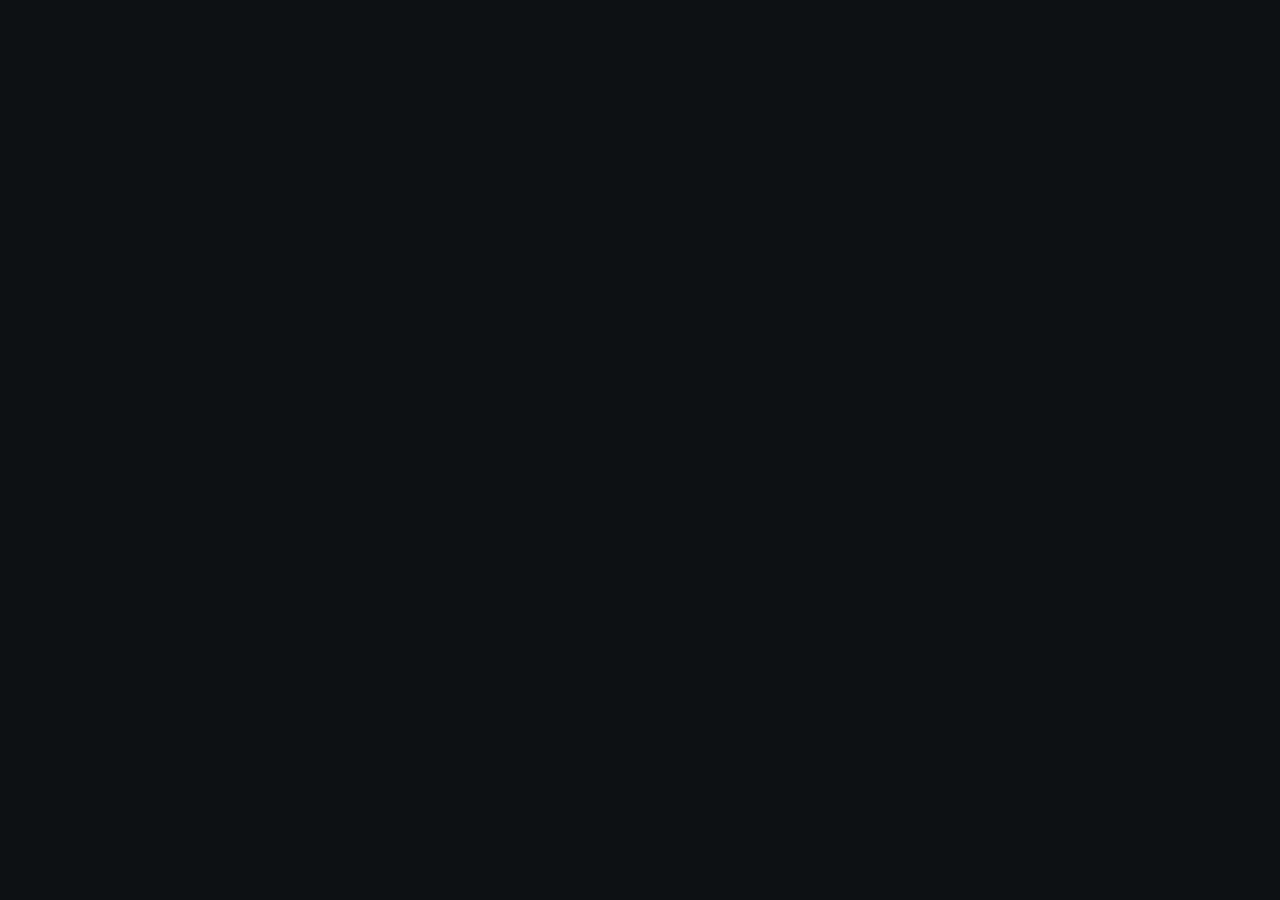
==== ui/index.html @ b1cc2a41 "Interfaz gráfica sobria y oscura (pywebview) Ventana con perfil, recomendaciones en tarjetas con por" ====
<!doctype html>
<html lang="es">
<head>
  <meta charset="utf-8">
  <meta name="viewport" content="width=device-width, initial-scale=1">
  <title>RECOMENDADOR</title>
  <link rel="stylesheet" href="estilo.css">
</head>
<body>
  <!-- Configuración inicial (solo la primera vez) -->
  <section id="pantalla-inicio" class="inicio" hidden>
    <div class="inicio-tarjeta">
      <p class="marca">RECOMENDADOR</p>
      <h1>Conecta tu cuenta de Steam</h1>
      <p class="suave">Tus claves se guardan solo en este ordenador.</p>
      <form id="form-inicio" class="formulario" autocomplete="off">
        <label>
          <span>API key de Steam</span>
          <input name="steam_key" type="password" required spellcheck="false">
          <small>Consíguela gratis en <a href="#" data-url="https://steamcommunity.com/dev/apikey">steamcommunity.com/dev/apikey</a>. En «Domain name» pon <code>localhost</code>.</small>
        </label>
        <label>
          <span>Tu perfil de Steam</span>
          <input name="perfil" required spellcheck="false" placeholder="URL del perfil, nombre o SteamID64">
          <small>El perfil y los «Detalles de juego» deben ser públicos.</small>
        </label>
        <label>
          <span>API key de Anthropic <em>(opcional)</em></span>
          <input name="anthropic_key" type="password" spellcheck="false">
          <small>Solo para el modo IA. Sin ella, el modo normal funciona igual y es gratis.</small>
        </label>
        <p class="error" id="error-inicio" hidden></p>
        <button class="boton primario" type="submit">Conectar y sincronizar</button>
      </form>
    </div>
  </section>

  <!-- Aplicación -->
  <div id="aplicacion" class="aplicacion" hidden>
    <aside class="lateral">
      <p class="marca">RECOMENDADOR</p>
      <nav class="menu">
        <button class="menu-item activo" data-vista="perfil">Perfil</button>
        <button class="menu-item" data-vista="recomendaciones">Recomendaciones</button>
        <button class="menu-item" data-vista="preguntas">Preguntas</button>
        <button class="menu-item" data-vista="ajustes">Ajustes</button>
      </nav>
      <div class="lateral-pie">
        <div id="estado-tarea" class="estado-tarea" hidden>
          <p id="estado-mensaje"></p>
          <div class="barra"><div id="estado-barra"></div></div>
        </div>
        <button id="boton-sincronizar" class="boton secundario ancho">Sincronizar con Steam</button>
      </div>
    </aside>

    <main class="contenido">
      <!-- Perfil -->
      <section class="vista" id="vista-perfil">
        <header class="cabecera">
          <h1>Tu perfil</h1>
          <p class="suave">Calculado a partir de las horas que has jugado.</p>
        </header>
        <div id="perfil-vacio" class="vacio" hidden>
          <p>Todavía no hay datos. Sincroniza tu biblioteca para empezar.</p>
        </div>
        <div id="perfil-datos">
          <div class="cifras" id="perfil-cifras"></div>
          <h2>Lo que más te engancha</h2>
          <div class="rejilla" id="perfil-favoritos"></div>
          <div class="dos-columnas">
            <div>
              <h2>Tus etiquetas fuertes</h2>
              <div id="perfil-etiquetas" class="etiquetas"></div>
            </div>
            <div>
              <h2>Jugando estas semanas</h2>
              <ul id="perfil-recientes" class="lista"></ul>
            </div>
          </div>
        </div>
      </section>

      <!-- Recomendaciones -->
      <section class="vista" id="vista-recomendaciones" hidden>
        <header class="cabecera fila">
          <div>
            <h1>Recomendaciones</h1>
            <p class="suave">Juegos que no tienes y que encajan con lo que juegas.</p>
          </div>
          <div class="acciones">
            <div class="selector" role="radiogroup" aria-label="Modo">
              <button class="selector-opcion activo" data-modo="normal" role="radio" aria-checked="true">Normal</button>
              <button class="selector-opcion" data-modo="ia" role="radio" aria-checked="false">IA</button>
            </div>
            <button id="boton-recomendar" class="boton primario">Buscar</button>
          </div>
        </header>
        <div id="recomendaciones-progreso" class="progreso" hidden>
          <p id="recomendaciones-mensaje"></p>
          <div class="barra"><div id="recomendaciones-barra"></div></div>
        </div>
        <div id="recomendaciones-vacio" class="vacio">
          <p>Pulsa «Buscar» para ver tus recomendaciones.</p>
          <p class="suave">Si quieres afinarlas, responde antes a las preguntas.</p>
        </div>
        <div class="rejilla grande" id="recomendaciones-lista"></div>
      </section>

      <!-- Preguntas -->
      <section class="vista" id="vista-preguntas" hidden>
        <header class="cabecera">
          <h1>Preguntas</h1>
          <p class="suave">Tus respuestas se tienen en cuenta en cada recomendación.</p>
        </header>
        <form id="form-preguntas" class="preguntas"></form>
      </section>

      <!-- Ajustes -->
      <section class="vista" id="vista-ajustes" hidden>
        <header class="cabecera">
          <h1>Ajustes</h1>
          <p class="suave">Deja un campo vacío para conservar lo que ya tienes.</p>
        </header>
        <form id="form-ajustes" class="formulario estrecho" autocomplete="off">
          <label>
            <span>API key de Steam</span>
            <input name="steam_key" type="password" spellcheck="false" placeholder="Guardada · escribe para cambiarla">
          </label>
          <label>
            <span>Perfil de Steam</span>
            <input name="perfil" spellcheck="false" id="ajustes-perfil">
          </label>
          <label>
            <span>API key de Anthropic</span>
            <input name="anthropic_key" type="password" spellcheck="false" id="ajustes-ia">
          </label>
          <p class="error" id="error-ajustes" hidden></p>
          <div class="fila-botones">
            <button class="boton primario" type="submit">Guardar</button>
            <button class="boton fantasma" type="button" id="boton-quitar-ia" hidden>Quitar clave de IA</button>
          </div>
        </form>
        <h2>Descartados</h2>
        <p class="suave">Juegos que marcaste para que no vuelvan a salir.</p>
        <ul id="lista-descartados" class="lista"></ul>
      </section>
    </main>
  </div>

  <div id="aviso" class="aviso" role="status" hidden></div>
  <script src="app.js"></script>
</body>
</html>
---- ui/estilo.css ----
/* RECOMENDADOR · diseño sobrio y oscuro */
:root {
  --fondo: #0e0f12;
  --panel: #15171b;
  --panel-alto: #1b1e23;
  --borde: #272a30;
  --borde-fuerte: #353941;
  --texto: #e6e7e9;
  --suave: #9a9fa8;
  --tenue: #686d76;
  --acento: #c4a466;
  --acento-texto: #16130c;
  --peligro: #d0796d;
  --radio: 8px;
  --fuente: "Segoe UI Variable Text", "Segoe UI", system-ui, -apple-system, sans-serif;
  color-scheme: dark;
}

* { box-sizing: border-box; }
html, body { height: 100%; margin: 0; }
body {
  background: var(--fondo);
  color: var(--texto);
  font: 14px/1.5 var(--fuente);
  -webkit-font-smoothing: antialiased;
}
[hidden] { display: none !important; }
h1, h2, p { margin: 0; }
h1 { font-size: 22px; font-weight: 600; letter-spacing: -0.01em; }
h2 {
  font-size: 12px; font-weight: 600; text-transform: uppercase;
  letter-spacing: 0.08em; color: var(--suave); margin: 32px 0 14px;
}
a { color: var(--acento); text-decoration: none; }
a:hover { text-decoration: underline; }
code { background: var(--panel-alto); padding: 1px 5px; border-radius: 4px; font-size: 12px; }
.suave { color: var(--suave); }
.marca {
  font-size: 11px; font-weight: 700; letter-spacing: 0.24em; color: var(--acento);
}

/* ---------- Botones ---------- */
.boton {
  font: inherit; font-weight: 600; font-size: 13px;
  border-radius: 6px; padding: 9px 16px; cursor: pointer;
  border: 1px solid transparent; transition: background .15s, border-color .15s, opacity .15s;
}
.boton:disabled { opacity: .45; cursor: default; }
.boton.primario { background: var(--acento); color: var(--acento-texto); }
.boton.primario:hover:not(:disabled) { background: #d2b479; }
.boton.secundario { background: var(--panel-alto); color: var(--texto); border-color: var(--borde-fuerte); }
.boton.secundario:hover:not(:disabled) { border-color: var(--tenue); }
.boton.fantasma { background: transparent; color: var(--suave); border-color: var(--borde); }
.boton.fantasma:hover:not(:disabled) { color: var(--texto); border-color: var(--borde-fuerte); }
.boton.pequeno { padding: 6px 11px; font-size: 12px; }
.boton.ancho { width: 100%; }
:focus-visible { outline: 2px solid var(--acento); outline-offset: 2px; }

/* ---------- Pantalla inicial ---------- */
.inicio { min-height: 100%; display: grid; place-items: center; padding: 32px 16px; }
.inicio-tarjeta {
  width: min(460px, 100%); background: var(--panel);
  border: 1px solid var(--borde); border-radius: 12px; padding: 32px;
}
.inicio-tarjeta h1 { margin: 14px 0 6px; }

/* ---------- Formularios ---------- */
.formulario { display: grid; gap: 18px; margin-top: 24px; }
.formulario.estrecho { max-width: 460px; }
.formulario label { display: grid; gap: 6px; }
.formulario label > span { font-weight: 600; font-size: 13px; }
.formulario em { color: var(--tenue); font-style: normal; font-weight: 400; }
.formulario small { color: var(--tenue); font-size: 12px; }
input[type="text"], input[type="password"], input:not([type]) {
  font: inherit; color: var(--texto); background: var(--fondo);
  border: 1px solid var(--borde-fuerte); border-radius: 6px; padding: 9px 11px; width: 100%;
}
input::placeholder { color: var(--tenue); }
input:focus { outline: none; border-color: var(--acento); }
.error {
  color: var(--peligro); font-size: 13px; background: rgba(208, 121, 109, .08);
  border: 1px solid rgba(208, 121, 109, .25); border-radius: 6px; padding: 9px 11px;
}
.fila-botones { display: flex; gap: 10px; }

/* ---------- Estructura ---------- */
.aplicacion { display: grid; grid-template-columns: 220px 1fr; height: 100%; }
.lateral {
  background: var(--panel); border-right: 1px solid var(--borde);
  display: flex; flex-direction: column; padding: 24px 14px 18px;
}
.lateral .marca { padding: 0 10px 24px; }
.menu { display: grid; gap: 2px; }
.menu-item {
  font: inherit; text-align: left; color: var(--suave); background: none; border: 0;
  padding: 9px 10px; border-radius: 6px; cursor: pointer; position: relative;
}
.menu-item:hover { color: var(--texto); background: var(--panel-alto); }
.menu-item.activo { color: var(--texto); background: var(--panel-alto); }
.menu-item.activo::before {
  content: ""; position: absolute; left: -14px; top: 8px; bottom: 8px; width: 2px; background: var(--acento);
}
.lateral-pie { margin-top: auto; display: grid; gap: 12px; }
.estado-tarea p { font-size: 12px; color: var(--suave); margin-bottom: 6px;
  white-space: nowrap; overflow: hidden; text-overflow: ellipsis; }

.contenido { overflow-y: auto; padding: 36px 40px 56px; }
.vista { max-width: 1120px; }
.cabecera { margin-bottom: 8px; }
.cabecera .suave { margin-top: 4px; }
.cabecera.fila { display: flex; justify-content: space-between; align-items: flex-end; gap: 16px; flex-wrap: wrap; }
.acciones { display: flex; gap: 10px; align-items: center; }

/* ---------- Barra de progreso ---------- */
.barra { height: 3px; background: var(--borde); border-radius: 2px; overflow: hidden; }
.barra > div { height: 100%; width: 0; background: var(--acento); transition: width .3s; }
.barra.indeterminada > div { width: 30%; animation: deslizar 1.2s ease-in-out infinite; }
@keyframes deslizar { from { transform: translateX(-100%); } to { transform: translateX(340%); } }
.progreso { margin-top: 24px; }
.progreso p { color: var(--suave); font-size: 13px; margin-bottom: 8px; }

/* ---------- Cifras ---------- */
.cifras { display: grid; grid-template-columns: repeat(4, 1fr); gap: 12px; margin-top: 24px; }
.cifra { background: var(--panel); border: 1px solid var(--borde); border-radius: var(--radio); padding: 16px 18px; }
.cifra strong { display: block; font-size: 24px; font-weight: 600; font-variant-numeric: tabular-nums; }
.cifra span { color: var(--suave); font-size: 12px; }

/* ---------- Tarjetas de juego ---------- */
.rejilla { display: grid; grid-template-columns: repeat(auto-fill, minmax(210px, 1fr)); gap: 14px; }
.rejilla.grande { grid-template-columns: repeat(auto-fill, minmax(300px, 1fr)); margin-top: 24px; gap: 16px; }
.tarjeta {
  background: var(--panel); border: 1px solid var(--borde); border-radius: var(--radio);
  overflow: hidden; display: flex; flex-direction: column;
  transition: border-color .15s, opacity .25s, transform .25s;
}
.tarjeta:hover { border-color: var(--borde-fuerte); }
.tarjeta.saliendo { opacity: 0; transform: scale(.97); }
.portada { aspect-ratio: 460 / 215; background: var(--panel-alto); display: block; width: 100%; object-fit: cover; }
.portada.sin-imagen { display: grid; place-items: center; color: var(--tenue); font-weight: 600; letter-spacing: .1em; }
.tarjeta-cuerpo { padding: 12px 14px 14px; display: flex; flex-direction: column; gap: 4px; flex: 1; }
.tarjeta-titulo { font-weight: 600; line-height: 1.3; }
.tarjeta-meta { color: var(--suave); font-size: 12px; font-variant-numeric: tabular-nums; }
.tarjeta-motivo { color: var(--suave); font-size: 13px; margin-top: 6px; flex: 1; }
.tarjeta-acciones { display: flex; gap: 8px; margin-top: 12px; }

/* ---------- Etiquetas ---------- */
.dos-columnas { display: grid; grid-template-columns: 3fr 2fr; gap: 40px; }
.etiquetas { display: grid; gap: 9px; }
.etiqueta { display: grid; grid-template-columns: 170px 1fr; align-items: center; gap: 12px; font-size: 13px; }
.etiqueta span { white-space: nowrap; overflow: hidden; text-overflow: ellipsis; }
.etiqueta .barra { height: 5px; }
.lista { list-style: none; padding: 0; margin: 0; display: grid; gap: 1px;
  background: var(--borde); border: 1px solid var(--borde); border-radius: var(--radio); overflow: hidden; }
.lista li { background: var(--panel); padding: 10px 14px; display: flex; justify-content: space-between; align-items: center; gap: 12px; }
.lista li .suave { font-size: 12px; font-variant-numeric: tabular-nums; }
.lista:empty { display: none; }
.lista-vacia { color: var(--tenue); font-size: 13px; }

/* ---------- Selector Normal / IA ---------- */
.selector { display: inline-flex; background: var(--panel); border: 1px solid var(--borde); border-radius: 7px; padding: 3px; }
.selector-opcion {
  font: inherit; font-size: 13px; color: var(--suave); background: none; border: 0;
  padding: 6px 14px; border-radius: 5px; cursor: pointer;
}
.selector-opcion.activo { background: var(--panel-alto); color: var(--texto); box-shadow: inset 0 0 0 1px var(--borde-fuerte); }
.selector-opcion:disabled { opacity: .4; cursor: default; }

/* ---------- Preguntas ---------- */
.preguntas { display: grid; gap: 14px; margin-top: 24px; max-width: 720px; }
.pregunta { background: var(--panel); border: 1px solid var(--borde); border-radius: var(--radio); padding: 16px 18px; }
.pregunta > p { font-weight: 600; margin-bottom: 12px; }
.opciones { display: flex; flex-wrap: wrap; gap: 8px; }
.opcion {
  font: inherit; font-size: 13px; color: var(--suave); background: var(--fondo);
  border: 1px solid var(--borde-fuerte); border-radius: 999px; padding: 6px 14px; cursor: pointer;
}
.opcion:hover { color: var(--texto); }
.pregunta .ayuda { display: block; margin-top: 8px; font-size: 12px; color: var(--tenue); }
.opcion.activo { color: var(--acento); border-color: var(--acento); background: rgba(196, 164, 102, .08); }

/* ---------- Estados vacíos y aviso ---------- */
.vacio { margin-top: 28px; padding: 40px 24px; text-align: center; border: 1px dashed var(--borde-fuerte); border-radius: var(--radio); }
.vacio p + p { margin-top: 4px; font-size: 13px; }
.aviso {
  position: fixed; bottom: 24px; left: 50%; transform: translateX(-50%);
  background: var(--panel-alto); border: 1px solid var(--borde-fuerte); color: var(--texto);
  padding: 10px 18px; border-radius: 8px; font-size: 13px; box-shadow: 0 8px 24px rgba(0, 0, 0, .4);
}
.aviso.error { border-color: rgba(208, 121, 109, .5); color: var(--peligro); }

/* ---------- Ventanas estrechas ---------- */
@media (max-width: 1100px) {
  .cifras { grid-template-columns: repeat(2, 1fr); }
  .dos-columnas { grid-template-columns: 1fr; gap: 0; }
}
@media (max-width: 760px) {
  .aplicacion { grid-template-columns: 1fr; grid-template-rows: auto 1fr; }
  .lateral { border-right: 0; border-bottom: 1px solid var(--borde); padding: 14px 16px; }
  .lateral .marca { padding: 0 0 10px; }
  .menu { grid-auto-flow: column; overflow-x: auto; }
  .menu-item.activo::before { display: none; }
  .lateral-pie { margin-top: 12px; }
  .contenido { padding: 24px 16px 40px; }
  .etiqueta { grid-template-columns: 120px 1fr; }
}
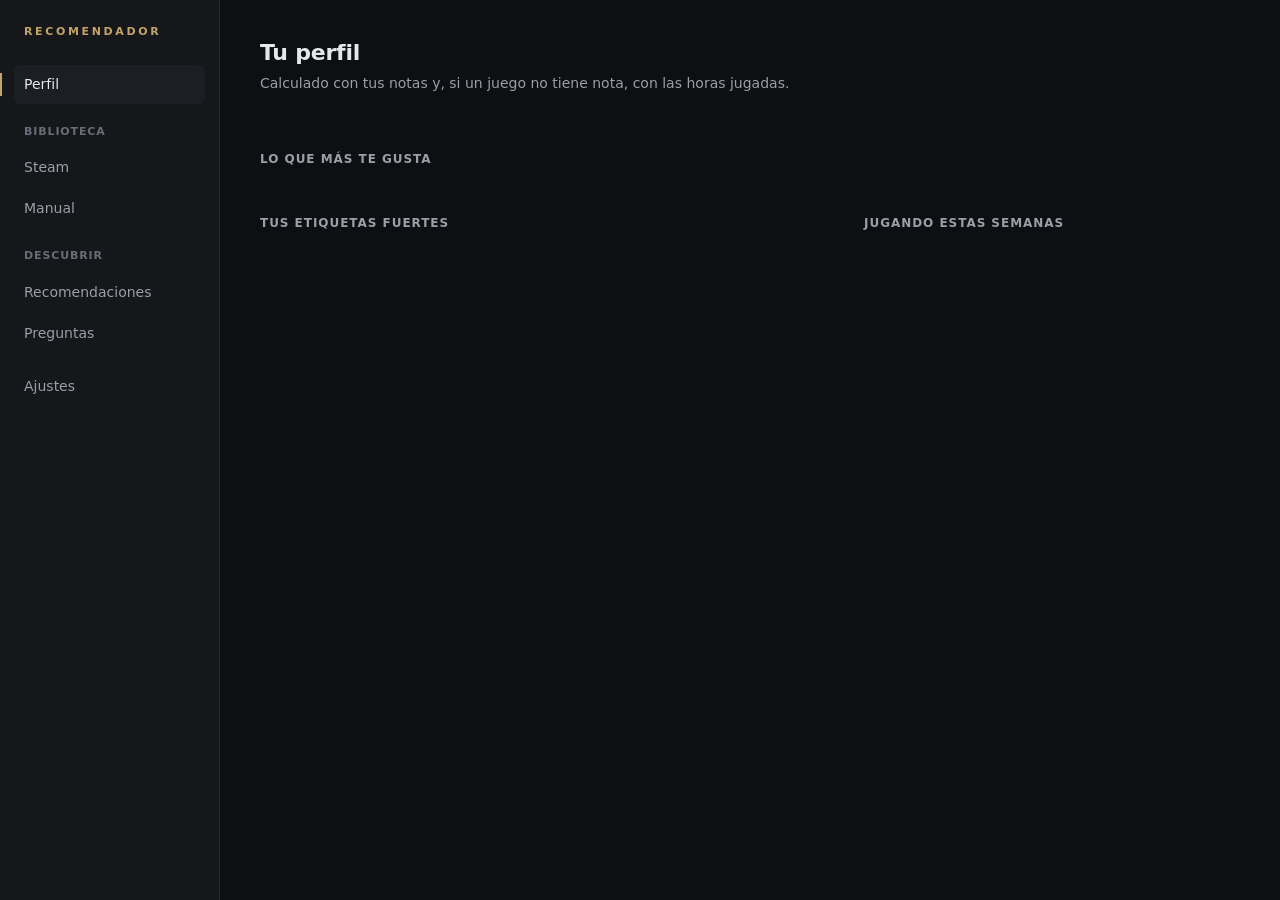
==== commit c10a3c62: "Biblioteca manual, puntuaciones con estrellas y sin claves de pago - Biblioteca unificada: juegos de" ====
--- a/ui/index.html
+++ b/ui/index.html
@@ -7,42 +7,18 @@
   <link rel="stylesheet" href="estilo.css">
 </head>
 <body>
-  <!-- Configuración inicial (solo la primera vez) -->
-  <section id="pantalla-inicio" class="inicio" hidden>
-    <div class="inicio-tarjeta">
-      <p class="marca">RECOMENDADOR</p>
-      <h1>Conecta tu cuenta de Steam</h1>
-      <p class="suave">Tus claves se guardan solo en este ordenador.</p>
-      <form id="form-inicio" class="formulario" autocomplete="off">
-        <label>
-          <span>API key de Steam</span>
-          <input name="steam_key" type="password" required spellcheck="false">
-          <small>Consíguela gratis en <a href="#" data-url="https://steamcommunity.com/dev/apikey">steamcommunity.com/dev/apikey</a>. En «Domain name» pon <code>localhost</code>.</small>
-        </label>
-        <label>
-          <span>Tu perfil de Steam</span>
-          <input name="perfil" required spellcheck="false" placeholder="URL del perfil, nombre o SteamID64">
-          <small>El perfil y los «Detalles de juego» deben ser públicos.</small>
-        </label>
-        <label>
-          <span>API key de Anthropic <em>(opcional)</em></span>
-          <input name="anthropic_key" type="password" spellcheck="false">
-          <small>Solo para el modo IA. Sin ella, el modo normal funciona igual y es gratis.</small>
-        </label>
-        <p class="error" id="error-inicio" hidden></p>
-        <button class="boton primario" type="submit">Conectar y sincronizar</button>
-      </form>
-    </div>
-  </section>
-
-  <!-- Aplicación -->
-  <div id="aplicacion" class="aplicacion" hidden>
+  <div id="aplicacion" class="aplicacion">
     <aside class="lateral">
       <p class="marca">RECOMENDADOR</p>
       <nav class="menu">
         <button class="menu-item activo" data-vista="perfil">Perfil</button>
+        <p class="menu-grupo">Biblioteca</p>
+        <button class="menu-item" data-vista="steam">Steam</button>
+        <button class="menu-item" data-vista="manual">Manual</button>
+        <p class="menu-grupo">Descubrir</p>
         <button class="menu-item" data-vista="recomendaciones">Recomendaciones</button>
         <button class="menu-item" data-vista="preguntas">Preguntas</button>
+        <p class="menu-grupo"></p>
         <button class="menu-item" data-vista="ajustes">Ajustes</button>
       </nav>
       <div class="lateral-pie">
@@ -50,7 +26,6 @@
           <p id="estado-mensaje"></p>
           <div class="barra"><div id="estado-barra"></div></div>
         </div>
-        <button id="boton-sincronizar" class="boton secundario ancho">Sincronizar con Steam</button>
       </div>
     </aside>
 
@@ -59,14 +34,19 @@
       <section class="vista" id="vista-perfil">
         <header class="cabecera">
           <h1>Tu perfil</h1>
-          <p class="suave">Calculado a partir de las horas que has jugado.</p>
+          <p class="suave">Calculado con tus notas y, si un juego no tiene nota, con las horas jugadas.</p>
         </header>
-        <div id="perfil-vacio" class="vacio" hidden>
-          <p>Todavía no hay datos. Sincroniza tu biblioteca para empezar.</p>
+        <div id="perfil-vacio" class="vacio bienvenida" hidden>
+          <p class="vacio-titulo">Empieza por tu biblioteca</p>
+          <p class="suave">Conecta Steam para importar tus juegos automáticamente, o añádelos y puntúalos a mano. Puedes usar las dos.</p>
+          <div class="fila-botones centrado">
+            <button class="boton primario" data-ir="steam">Conectar Steam</button>
+            <button class="boton secundario" data-ir="manual">Añadir juegos a mano</button>
+          </div>
         </div>
         <div id="perfil-datos">
           <div class="cifras" id="perfil-cifras"></div>
-          <h2>Lo que más te engancha</h2>
+          <h2>Lo que más te gusta</h2>
           <div class="rejilla" id="perfil-favoritos"></div>
           <div class="dos-columnas">
             <div>
@@ -81,19 +61,80 @@
         </div>
       </section>
 
+      <!-- Biblioteca de Steam -->
+      <section class="vista" id="vista-steam" hidden>
+        <header class="cabecera fila">
+          <div>
+            <h1>Biblioteca de Steam</h1>
+            <p class="suave" id="steam-subtitulo">Tus juegos y horas, importados de tu cuenta.</p>
+          </div>
+          <div class="acciones" id="steam-acciones" hidden>
+            <input id="steam-filtro" class="filtro" placeholder="Filtrar por nombre" spellcheck="false">
+            <button id="boton-sincronizar" class="boton secundario">Sincronizar</button>
+          </div>
+        </header>
+
+        <div id="steam-desconectado" class="panel" hidden>
+          <h3>Conecta tu cuenta de Steam</h3>
+          <p class="suave">Necesitas una API key de Steam, que es gratuita. Se guarda solo en este ordenador.</p>
+          <form id="form-steam" class="formulario" autocomplete="off">
+            <label>
+              <span>API key de Steam</span>
+              <input name="steam_key" type="password" required spellcheck="false">
+              <small>Consíguela en <a href="#" data-url="https://steamcommunity.com/dev/apikey">steamcommunity.com/dev/apikey</a>. En «Domain name» pon <code>localhost</code>. Steam puede pedirte tener activado Steam Guard en el móvil.</small>
+            </label>
+            <label>
+              <span>Tu perfil de Steam</span>
+              <input name="perfil" required spellcheck="false" placeholder="URL del perfil, nombre o SteamID64">
+              <small>El perfil y los «Detalles de juego» deben ser públicos.</small>
+            </label>
+            <p class="error" id="error-steam" hidden></p>
+            <div class="fila-botones">
+              <button class="boton primario" type="submit">Conectar y sincronizar</button>
+              <button class="boton fantasma" type="button" data-ir="manual">Prefiero añadirlos a mano</button>
+            </div>
+          </form>
+        </div>
+
+        <p id="steam-recuento" class="recuento" hidden></p>
+        <div class="rejilla" id="steam-lista"></div>
+      </section>
+
+      <!-- Biblioteca manual -->
+      <section class="vista" id="vista-manual" hidden>
+        <header class="cabecera">
+          <h1>Biblioteca manual</h1>
+          <p class="suave">Añade juegos de cualquier sitio y puntúalos. Cuanto más puntúes, mejores recomendaciones.</p>
+        </header>
+        <div class="buscador">
+          <input id="buscador" placeholder="Busca un juego en Steam para añadirlo…" spellcheck="false" autocomplete="off">
+          <ul id="resultados" class="resultados" hidden></ul>
+        </div>
+        <details class="sin-steam">
+          <summary>¿No está en Steam? Añádelo solo con el nombre</summary>
+          <form id="form-sin-steam" class="fila-formulario" autocomplete="off">
+            <input name="nombre" placeholder="Nombre del juego" spellcheck="false" required>
+            <button class="boton secundario" type="submit">Añadir</button>
+          </form>
+          <small class="suave">Sin portada ni etiquetas: cuenta menos para el recomendador, pero no te lo volverá a sugerir.</small>
+        </details>
+        <p id="manual-recuento" class="recuento"></p>
+        <div class="rejilla" id="manual-lista"></div>
+        <div id="manual-vacio" class="vacio" hidden>
+          <p>Todavía no has añadido ningún juego.</p>
+          <p class="suave">Usa el buscador de arriba.</p>
+        </div>
+      </section>
+
       <!-- Recomendaciones -->
       <section class="vista" id="vista-recomendaciones" hidden>
         <header class="cabecera fila">
           <div>
             <h1>Recomendaciones</h1>
-            <p class="suave">Juegos que no tienes y que encajan con lo que juegas.</p>
+            <p class="suave">Juegos que no tienes y que encajan con lo que te gusta.</p>
           </div>
           <div class="acciones">
-            <div class="selector" role="radiogroup" aria-label="Modo">
-              <button class="selector-opcion activo" data-modo="normal" role="radio" aria-checked="true">Normal</button>
-              <button class="selector-opcion" data-modo="ia" role="radio" aria-checked="false">IA</button>
-            </div>
-            <button id="boton-recomendar" class="boton primario">Buscar</button>
+            <button id="boton-recomendar" class="boton primario">Buscar recomendaciones</button>
           </div>
         </header>
         <div id="recomendaciones-progreso" class="progreso" hidden>
@@ -101,7 +142,7 @@
           <div class="barra"><div id="recomendaciones-barra"></div></div>
         </div>
         <div id="recomendaciones-vacio" class="vacio">
-          <p>Pulsa «Buscar» para ver tus recomendaciones.</p>
+          <p>Pulsa «Buscar recomendaciones» para empezar.</p>
           <p class="suave">Si quieres afinarlas, responde antes a las preguntas.</p>
         </div>
         <div class="rejilla grande" id="recomendaciones-lista"></div>
@@ -120,29 +161,11 @@
       <section class="vista" id="vista-ajustes" hidden>
         <header class="cabecera">
           <h1>Ajustes</h1>
-          <p class="suave">Deja un campo vacío para conservar lo que ya tienes.</p>
         </header>
-        <form id="form-ajustes" class="formulario estrecho" autocomplete="off">
-          <label>
-            <span>API key de Steam</span>
-            <input name="steam_key" type="password" spellcheck="false" placeholder="Guardada · escribe para cambiarla">
-          </label>
-          <label>
-            <span>Perfil de Steam</span>
-            <input name="perfil" spellcheck="false" id="ajustes-perfil">
-          </label>
-          <label>
-            <span>API key de Anthropic</span>
-            <input name="anthropic_key" type="password" spellcheck="false" id="ajustes-ia">
-          </label>
-          <p class="error" id="error-ajustes" hidden></p>
-          <div class="fila-botones">
-            <button class="boton primario" type="submit">Guardar</button>
-            <button class="boton fantasma" type="button" id="boton-quitar-ia" hidden>Quitar clave de IA</button>
-          </div>
-        </form>
+        <h2>Cuenta de Steam</h2>
+        <div id="ajustes-steam" class="panel"></div>
         <h2>Descartados</h2>
-        <p class="suave">Juegos que marcaste para que no vuelvan a salir.</p>
+        <p class="suave">Juegos que marcaste como «No me interesa». No vuelven a salir en las recomendaciones.</p>
         <ul id="lista-descartados" class="lista"></ul>
       </section>
     </main>
--- a/ui/estilo.css
+++ b/ui/estilo.css
@@ -56,16 +56,8 @@
 .boton.ancho { width: 100%; }
 :focus-visible { outline: 2px solid var(--acento); outline-offset: 2px; }
 
-/* ---------- Pantalla inicial ---------- */
-.inicio { min-height: 100%; display: grid; place-items: center; padding: 32px 16px; }
-.inicio-tarjeta {
-  width: min(460px, 100%); background: var(--panel);
-  border: 1px solid var(--borde); border-radius: 12px; padding: 32px;
-}
-.inicio-tarjeta h1 { margin: 14px 0 6px; }
-
 /* ---------- Formularios ---------- */
-.formulario { display: grid; gap: 18px; margin-top: 24px; }
+.formulario { display: grid; gap: 18px; margin-top: 20px; }
 .formulario.estrecho { max-width: 460px; }
 .formulario label { display: grid; gap: 6px; }
 .formulario label > span { font-weight: 600; font-size: 13px; }
@@ -188,6 +180,62 @@
 }
 .aviso.error { border-color: rgba(208, 121, 109, .5); color: var(--peligro); }
 
+/* ---------- Menú agrupado ---------- */
+.menu-grupo {
+  margin: 0; padding: 18px 10px 6px; font-size: 11px; font-weight: 600;
+  text-transform: uppercase; letter-spacing: .08em; color: var(--tenue);
+}
+.menu-grupo:empty { padding: 10px 0 0; }
+
+/* ---------- Paneles y bienvenida ---------- */
+.panel { background: var(--panel); border: 1px solid var(--borde); border-radius: var(--radio); padding: 24px; max-width: 580px; margin-top: 24px; }
+.panel h3 { margin: 0 0 4px; font-size: 16px; font-weight: 600; }
+h2 + .panel { margin-top: 0; }
+.panel .fila-botones { margin-top: 4px; }
+.vacio-titulo { font-size: 16px; font-weight: 600; margin-bottom: 6px !important; }
+.bienvenida .suave { max-width: 460px; margin: 0 auto; }
+.fila-botones.centrado { justify-content: center; margin-top: 20px; }
+.recuento { color: var(--tenue); font-size: 12px; margin: 24px 0 12px; }
+.filtro { width: 220px; }
+
+/* ---------- Estrellas ---------- */
+.estrellas { display: inline-flex; gap: 1px; }
+.estrella {
+  font: inherit; font-size: 17px; line-height: 1; padding: 2px 1px; background: none; border: 0;
+  color: var(--borde-fuerte); cursor: pointer; transition: color .1s, transform .1s;
+}
+.estrella.llena { color: var(--acento); }
+.estrellas.previa .estrella { color: var(--borde-fuerte); }
+.estrellas.previa .estrella.encendida { color: #e2c890; }
+.estrella:active { transform: scale(.88); }
+.tarjeta-pie { display: flex; justify-content: space-between; align-items: center; gap: 8px; margin-top: 8px; }
+.insignias { display: flex; gap: 4px; }
+.insignia { font-size: 11px; color: var(--suave); border: 1px solid var(--borde-fuerte); border-radius: 4px; padding: 0 6px; line-height: 18px; }
+.boton-icono {
+  font: inherit; font-size: 12px; background: none; border: 0; color: var(--tenue);
+  cursor: pointer; padding: 2px 4px; border-radius: 4px;
+}
+.boton-icono:hover { color: var(--peligro); }
+
+/* ---------- Buscador ---------- */
+.buscador { position: relative; max-width: 580px; margin-top: 24px; }
+.buscador input { padding: 11px 14px; font-size: 14px; }
+.resultados {
+  position: absolute; top: calc(100% + 6px); left: 0; right: 0; z-index: 10;
+  list-style: none; margin: 0; padding: 4px; max-height: 400px; overflow-y: auto;
+  background: var(--panel-alto); border: 1px solid var(--borde-fuerte); border-radius: var(--radio);
+  box-shadow: 0 12px 32px rgba(0, 0, 0, .45);
+}
+.resultados li { display: grid; grid-template-columns: 92px 1fr auto; gap: 12px; align-items: center; padding: 6px 8px; border-radius: 6px; }
+.resultados li:hover { background: var(--panel); }
+.resultados img, .resultados .sin-miniatura { width: 92px; height: 35px; object-fit: cover; border-radius: 3px; background: var(--fondo); }
+.resultados .mensaje { display: block; color: var(--suave); font-size: 13px; padding: 10px; }
+.sin-steam { margin-top: 14px; max-width: 580px; }
+.sin-steam summary { cursor: pointer; color: var(--suave); font-size: 13px; }
+.sin-steam summary:hover { color: var(--texto); }
+.fila-formulario { display: flex; gap: 8px; margin: 10px 0 6px; }
+.sin-steam small { font-size: 12px; }
+
 /* ---------- Ventanas estrechas ---------- */
 @media (max-width: 1100px) {
   .cifras { grid-template-columns: repeat(2, 1fr); }
@@ -198,6 +246,9 @@
   .lateral { border-right: 0; border-bottom: 1px solid var(--borde); padding: 14px 16px; }
   .lateral .marca { padding: 0 0 10px; }
   .menu { grid-auto-flow: column; overflow-x: auto; }
+  .menu-grupo { display: none; }
+  .filtro { width: 100%; }
+  .acciones { width: 100%; }
   .menu-item.activo::before { display: none; }
   .lateral-pie { margin-top: 12px; }
   .contenido { padding: 24px 16px 40px; }
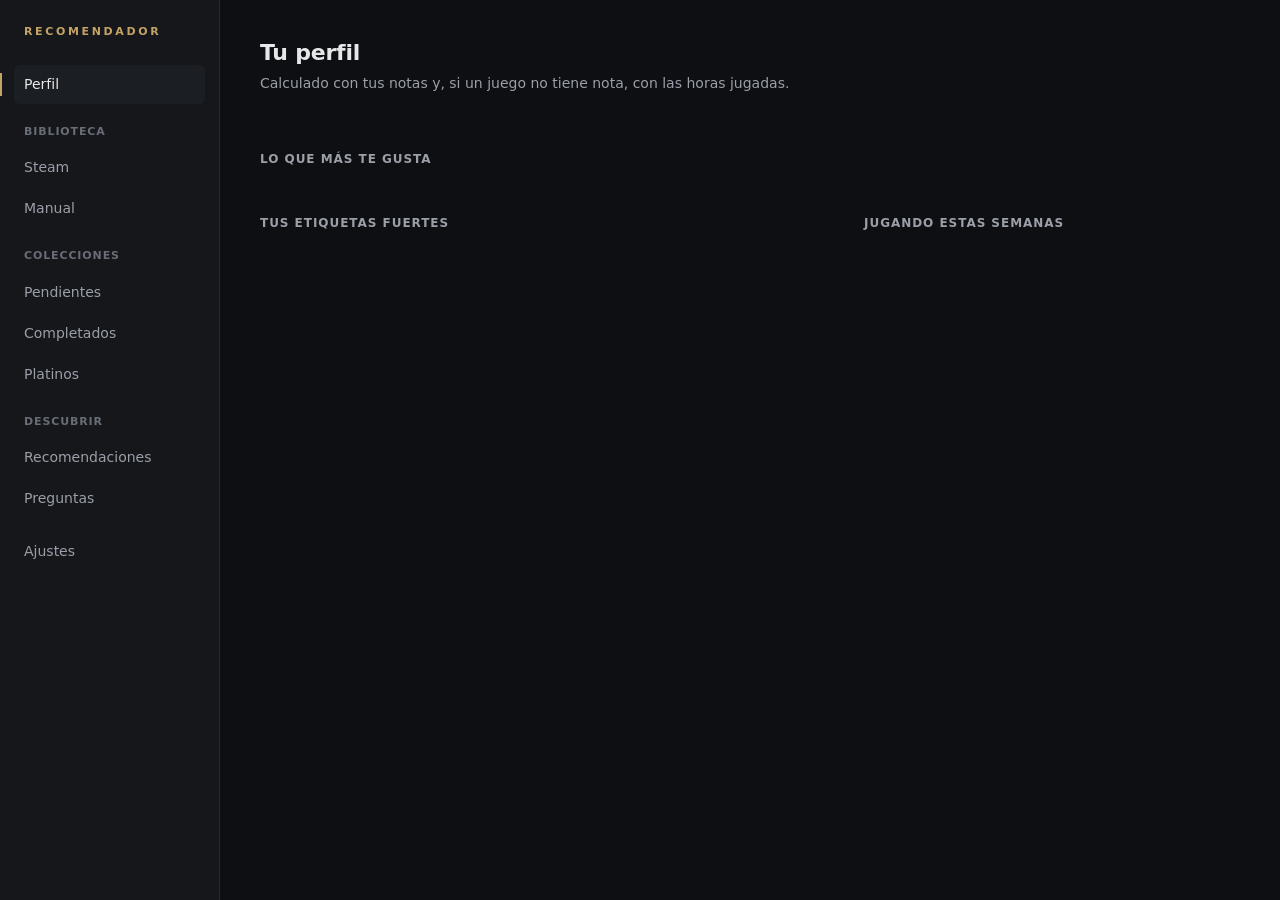
==== commit 2cdedc57: "Colecciones: pendientes y completados con carpetas, y platinos - Portadas verticales como en la bibl" ====
--- a/ui/index.html
+++ b/ui/index.html
@@ -15,6 +15,10 @@
         <p class="menu-grupo">Biblioteca</p>
         <button class="menu-item" data-vista="steam">Steam</button>
         <button class="menu-item" data-vista="manual">Manual</button>
+        <p class="menu-grupo">Colecciones</p>
+        <button class="menu-item" data-vista="pendientes">Pendientes <span class="menu-cuenta" data-cuenta="pendientes"></span></button>
+        <button class="menu-item" data-vista="completados">Completados <span class="menu-cuenta" data-cuenta="completados"></span></button>
+        <button class="menu-item" data-vista="platinos">Platinos <span class="menu-cuenta" data-cuenta="platinos"></span></button>
         <p class="menu-grupo">Descubrir</p>
         <button class="menu-item" data-vista="recomendaciones">Recomendaciones</button>
         <button class="menu-item" data-vista="preguntas">Preguntas</button>
@@ -106,24 +110,25 @@
           <h1>Biblioteca manual</h1>
           <p class="suave">Añade juegos de cualquier sitio y puntúalos. Cuanto más puntúes, mejores recomendaciones.</p>
         </header>
-        <div class="buscador">
-          <input id="buscador" placeholder="Busca un juego en Steam para añadirlo…" spellcheck="false" autocomplete="off">
-          <ul id="resultados" class="resultados" hidden></ul>
-        </div>
-        <details class="sin-steam">
-          <summary>¿No está en Steam? Añádelo solo con el nombre</summary>
-          <form id="form-sin-steam" class="fila-formulario" autocomplete="off">
-            <input name="nombre" placeholder="Nombre del juego" spellcheck="false" required>
-            <button class="boton secundario" type="submit">Añadir</button>
-          </form>
-          <small class="suave">Sin portada ni etiquetas: cuenta menos para el recomendador, pero no te lo volverá a sugerir.</small>
-        </details>
+        <div id="manual-buscador"></div>
         <p id="manual-recuento" class="recuento"></p>
         <div class="rejilla" id="manual-lista"></div>
         <div id="manual-vacio" class="vacio" hidden>
           <p>Todavía no has añadido ningún juego.</p>
           <p class="suave">Usa el buscador de arriba.</p>
         </div>
+      </section>
+
+      <!-- Colecciones: una sola vista para Pendientes, Completados y Platinos -->
+      <section class="vista" id="vista-coleccion" hidden>
+        <header class="cabecera">
+          <h1 id="coleccion-titulo"></h1>
+          <p class="suave" id="coleccion-subtitulo"></p>
+        </header>
+        <div id="coleccion-buscador"></div>
+        <div id="coleccion-carpetas" class="carpetas"></div>
+        <div id="coleccion-lista" class="capsulas"></div>
+        <div id="coleccion-vacio" class="vacio" hidden></div>
       </section>
 
       <!-- Recomendaciones -->
--- a/ui/estilo.css
+++ b/ui/estilo.css
@@ -133,7 +133,7 @@
 .tarjeta-titulo { font-weight: 600; line-height: 1.3; }
 .tarjeta-meta { color: var(--suave); font-size: 12px; font-variant-numeric: tabular-nums; }
 .tarjeta-motivo { color: var(--suave); font-size: 13px; margin-top: 6px; flex: 1; }
-.tarjeta-acciones { display: flex; gap: 8px; margin-top: 12px; }
+.tarjeta-acciones { display: flex; flex-wrap: wrap; gap: 8px; margin-top: 12px; }
 
 /* ---------- Etiquetas ---------- */
 .dos-columnas { display: grid; grid-template-columns: 3fr 2fr; gap: 40px; }
@@ -236,6 +236,93 @@
 .fila-formulario { display: flex; gap: 8px; margin: 10px 0 6px; }
 .sin-steam small { font-size: 12px; }
 
+/* ---------- Contadores del menú ---------- */
+.menu-item { display: flex; justify-content: space-between; align-items: center; }
+.menu-cuenta { font-size: 11px; color: var(--tenue); font-variant-numeric: tabular-nums; }
+
+/* ---------- Colecciones: cápsulas verticales, como la biblioteca de Steam ---------- */
+.capsulas { display: grid; grid-template-columns: repeat(auto-fill, minmax(148px, 1fr)); gap: 22px 16px; }
+.capsula { position: relative; min-width: 0; transition: opacity .25s, transform .25s; }
+.capsula.saliendo { opacity: 0; transform: scale(.96); }
+.capsula-imagen {
+  position: relative; aspect-ratio: 2 / 3; border-radius: 6px; overflow: hidden;
+  background: var(--panel-alto); border: 1px solid var(--borde);
+  transition: border-color .15s, transform .15s;
+}
+.capsula:hover .capsula-imagen { border-color: var(--borde-fuerte); transform: translateY(-2px); }
+.capsula-imagen img { display: block; width: 100%; height: 100%; object-fit: cover; }
+.capsula-imagen img.horizontal { object-fit: contain; background: var(--fondo); }
+.capsula-imagen .sin-imagen {
+  position: absolute; inset: 0; display: grid; place-items: center; padding: 12px; text-align: center;
+  color: var(--tenue); font-weight: 600; letter-spacing: .08em;
+}
+.capsula-titulo {
+  margin-top: 9px; font-size: 13px; font-weight: 600; line-height: 1.3;
+  display: -webkit-box; -webkit-line-clamp: 2; -webkit-box-orient: vertical; overflow: hidden;
+}
+.capsula-meta { font-size: 12px; color: var(--tenue); margin-top: 2px; }
+.capsula .estrellas { margin-top: 4px; }
+.capsula .estrella { font-size: 15px; }
+.sello {
+  position: absolute; left: 7px; top: 7px; font-size: 10px; font-weight: 700; letter-spacing: .1em;
+  text-transform: uppercase; color: var(--acento); background: rgba(14, 15, 18, .85);
+  border: 1px solid rgba(196, 164, 102, .45); border-radius: 4px; padding: 2px 6px;
+}
+
+/* Botón ⋯ que abre el menú de acciones */
+.boton-menu {
+  font: inherit; font-size: 15px; line-height: 1; letter-spacing: .05em; cursor: pointer;
+  color: var(--suave); background: none; border: 1px solid transparent; border-radius: 5px; padding: 3px 7px;
+}
+.boton-menu:hover, .boton-menu[aria-expanded="true"] { color: var(--texto); border-color: var(--borde-fuerte); background: var(--panel-alto); }
+.capsula .boton-menu {
+  position: absolute; top: 7px; right: 7px; color: var(--texto);
+  background: rgba(14, 15, 18, .85); border-color: var(--borde-fuerte); opacity: 0; transition: opacity .15s;
+}
+.capsula:hover .boton-menu, .capsula .boton-menu:focus-visible, .capsula .boton-menu[aria-expanded="true"] { opacity: 1; }
+.tarjeta-pie .derecha { display: flex; align-items: center; gap: 6px; }
+
+/* Menú flotante */
+.menu-flotante {
+  position: fixed; z-index: 50; min-width: 210px; max-width: 280px; max-height: 70vh; overflow-y: auto;
+  padding: 4px; background: var(--panel-alto); border: 1px solid var(--borde-fuerte); border-radius: 8px;
+  box-shadow: 0 14px 36px rgba(0, 0, 0, .5);
+}
+.menu-flotante button {
+  display: flex; justify-content: space-between; gap: 12px; width: 100%; text-align: left;
+  font: inherit; font-size: 13px; color: var(--texto); background: none; border: 0;
+  padding: 7px 10px; border-radius: 5px; cursor: pointer;
+}
+.menu-flotante button:hover, .menu-flotante button:focus-visible { background: var(--panel); outline: none; }
+.menu-flotante button:disabled { color: var(--tenue); cursor: default; background: none; }
+.menu-flotante .peligro { color: var(--peligro); }
+.menu-flotante .marca-actual { color: var(--acento); }
+.menu-flotante .titulo-menu {
+  margin: 0; padding: 8px 10px 4px; font-size: 11px; font-weight: 600;
+  text-transform: uppercase; letter-spacing: .08em; color: var(--tenue);
+}
+.menu-flotante hr { border: 0; height: 1px; background: var(--borde-fuerte); margin: 4px 0; }
+
+/* Carpetas */
+.carpetas { display: flex; flex-wrap: wrap; align-items: center; gap: 8px; margin: 22px 0 20px; }
+.carpetas:empty { display: none; }
+.chip {
+  display: inline-flex; align-items: center; gap: 8px; font: inherit; font-size: 13px;
+  color: var(--suave); background: var(--panel); border: 1px solid var(--borde-fuerte);
+  border-radius: 999px; padding: 5px 13px; cursor: pointer;
+}
+.chip:hover { color: var(--texto); }
+.chip.activo { color: var(--texto); border-color: var(--acento); background: rgba(196, 164, 102, .08); }
+.chip .cuenta { font-size: 11px; color: var(--tenue); font-variant-numeric: tabular-nums; }
+.chip.nueva { border-style: dashed; background: none; }
+.chip-input {
+  font: inherit; font-size: 13px; color: var(--texto); background: var(--fondo);
+  border: 1px solid var(--acento); border-radius: 999px; padding: 5px 13px; width: 200px; outline: none;
+}
+.carpetas .boton-menu { padding: 3px 8px; }
+.destino { font-size: 12px; color: var(--tenue); margin-top: 8px; }
+.destino strong { color: var(--suave); font-weight: 600; }
+
 /* ---------- Ventanas estrechas ---------- */
 @media (max-width: 1100px) {
   .cifras { grid-template-columns: repeat(2, 1fr); }
@@ -253,4 +340,6 @@
   .lateral-pie { margin-top: 12px; }
   .contenido { padding: 24px 16px 40px; }
   .etiqueta { grid-template-columns: 120px 1fr; }
-}
+  .capsulas { grid-template-columns: repeat(auto-fill, minmax(120px, 1fr)); }
+  .menu-cuenta { display: none; }
+}
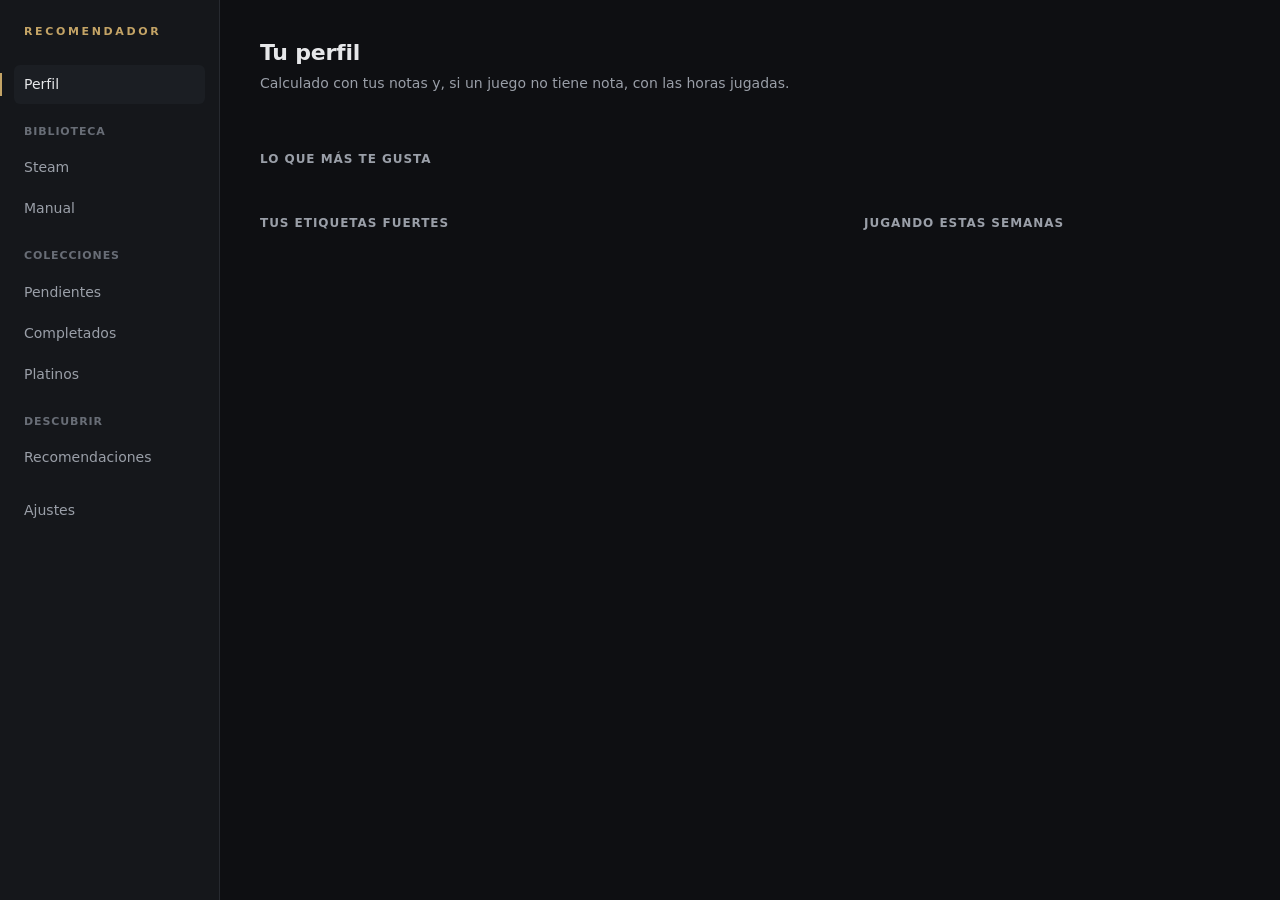
==== commit 0f61acd9: "Recomendador nuevo con catálogo propio, prioridad indie y 10 preguntas - Compara con IDF (etiquetas " ====
--- a/ui/index.html
+++ b/ui/index.html
@@ -21,7 +21,6 @@
         <button class="menu-item" data-vista="platinos">Platinos <span class="menu-cuenta" data-cuenta="platinos"></span></button>
         <p class="menu-grupo">Descubrir</p>
         <button class="menu-item" data-vista="recomendaciones">Recomendaciones</button>
-        <button class="menu-item" data-vista="preguntas">Preguntas</button>
         <p class="menu-grupo"></p>
         <button class="menu-item" data-vista="ajustes">Ajustes</button>
       </nav>
@@ -131,35 +130,33 @@
         <div id="coleccion-vacio" class="vacio" hidden></div>
       </section>
 
-      <!-- Recomendaciones -->
+      <!-- Recomendaciones: primero las preguntas, luego los resultados -->
       <section class="vista" id="vista-recomendaciones" hidden>
         <header class="cabecera fila">
           <div>
             <h1>Recomendaciones</h1>
-            <p class="suave">Juegos que no tienes y que encajan con lo que te gusta.</p>
+            <p class="suave" id="rec-subtitulo">Responde lo que quieras y pulsa «Ver recomendaciones». Todo es opcional.</p>
           </div>
-          <div class="acciones">
-            <button id="boton-recomendar" class="boton primario">Buscar recomendaciones</button>
+          <div class="acciones" id="rec-acciones-resultados" hidden>
+            <button id="boton-cambiar-respuestas" class="boton fantasma">Cambiar respuestas</button>
+            <button id="boton-otra-tanda" class="boton secundario">Otra tanda</button>
           </div>
         </header>
-        <div id="recomendaciones-progreso" class="progreso" hidden>
-          <p id="recomendaciones-mensaje"></p>
-          <div class="barra"><div id="recomendaciones-barra"></div></div>
+        <p class="nota-catalogo" id="rec-catalogo"></p>
+
+        <form id="form-preguntas" class="preguntas"></form>
+
+        <div id="rec-resultados" hidden>
+          <div id="recomendaciones-progreso" class="progreso" hidden>
+            <p id="recomendaciones-mensaje"></p>
+            <div class="barra"><div id="recomendaciones-barra"></div></div>
+          </div>
+          <div id="recomendaciones-vacio" class="vacio" hidden>
+            <p>No he encontrado recomendaciones con esas respuestas.</p>
+            <p class="suave">Prueba a cambiar alguna respuesta o puntúa más juegos.</p>
+          </div>
+          <div class="rejilla grande" id="recomendaciones-lista"></div>
         </div>
-        <div id="recomendaciones-vacio" class="vacio">
-          <p>Pulsa «Buscar recomendaciones» para empezar.</p>
-          <p class="suave">Si quieres afinarlas, responde antes a las preguntas.</p>
-        </div>
-        <div class="rejilla grande" id="recomendaciones-lista"></div>
-      </section>
-
-      <!-- Preguntas -->
-      <section class="vista" id="vista-preguntas" hidden>
-        <header class="cabecera">
-          <h1>Preguntas</h1>
-          <p class="suave">Tus respuestas se tienen en cuenta en cada recomendación.</p>
-        </header>
-        <form id="form-preguntas" class="preguntas"></form>
       </section>
 
       <!-- Ajustes -->
@@ -167,6 +164,18 @@
         <header class="cabecera">
           <h1>Ajustes</h1>
         </header>
+        <h2>Recomendaciones</h2>
+        <div class="panel" id="ajustes-recomendaciones">
+          <p class="panel-titulo">Prioridad a los juegos indie</p>
+          <div class="opciones" id="ajustes-indie"></div>
+          <p class="suave panel-ayuda">«Priorizar» da ventaja a los indies sin quitar los grandes juegos que encajen muy bien contigo.</p>
+          <hr class="separador">
+          <p class="panel-titulo">Catálogo de juegos</p>
+          <p class="suave" id="ajustes-catalogo"></p>
+          <div class="fila-botones" style="margin-top:12px">
+            <button class="boton secundario" id="boton-actualizar-catalogo">Buscar actualización</button>
+          </div>
+        </div>
         <h2>Cuenta de Steam</h2>
         <div id="ajustes-steam" class="panel"></div>
         <h2>Descartados</h2>
--- a/ui/estilo.css
+++ b/ui/estilo.css
@@ -323,6 +323,24 @@
 .destino { font-size: 12px; color: var(--tenue); margin-top: 8px; }
 .destino strong { color: var(--suave); font-weight: 600; }
 
+/* ---------- Preguntas numeradas y resultados ---------- */
+.nota-catalogo { font-size: 12px; color: var(--tenue); margin-top: 6px; }
+.nota-catalogo:empty { display: none; }
+.pregunta-cabecera { display: flex; gap: 10px; align-items: baseline; margin-bottom: 12px; }
+.pregunta-cabecera p { font-weight: 600; }
+.numero { font-size: 12px; font-weight: 700; color: var(--acento); font-variant-numeric: tabular-nums; min-width: 18px; }
+.campos { display: grid; grid-template-columns: 1fr 2fr; gap: 14px; }
+.campos label { display: grid; gap: 6px; font-size: 13px; color: var(--suave); }
+.campos small { font-size: 12px; color: var(--tenue); }
+.enviar-preguntas { display: flex; gap: 10px; align-items: center; flex-wrap: wrap; }
+.enviar-preguntas .suave { font-size: 12px; }
+.tarjeta-etiquetas { display: flex; flex-wrap: wrap; gap: 4px; margin-top: 8px; }
+.tarjeta-etiquetas span { font-size: 11px; color: var(--suave); background: var(--panel-alto); border-radius: 4px; padding: 1px 7px; }
+.tarjeta-etiquetas .indie { color: var(--acento); }
+.panel-titulo { font-weight: 600; margin-bottom: 10px; }
+.panel-ayuda { font-size: 12px; margin-top: 10px; }
+.separador { border: 0; height: 1px; background: var(--borde); margin: 20px 0; }
+
 /* ---------- Ventanas estrechas ---------- */
 @media (max-width: 1100px) {
   .cifras { grid-template-columns: repeat(2, 1fr); }
@@ -341,5 +359,6 @@
   .contenido { padding: 24px 16px 40px; }
   .etiqueta { grid-template-columns: 120px 1fr; }
   .capsulas { grid-template-columns: repeat(auto-fill, minmax(120px, 1fr)); }
+  .campos { grid-template-columns: 1fr; }
   .menu-cuenta { display: none; }
 }
